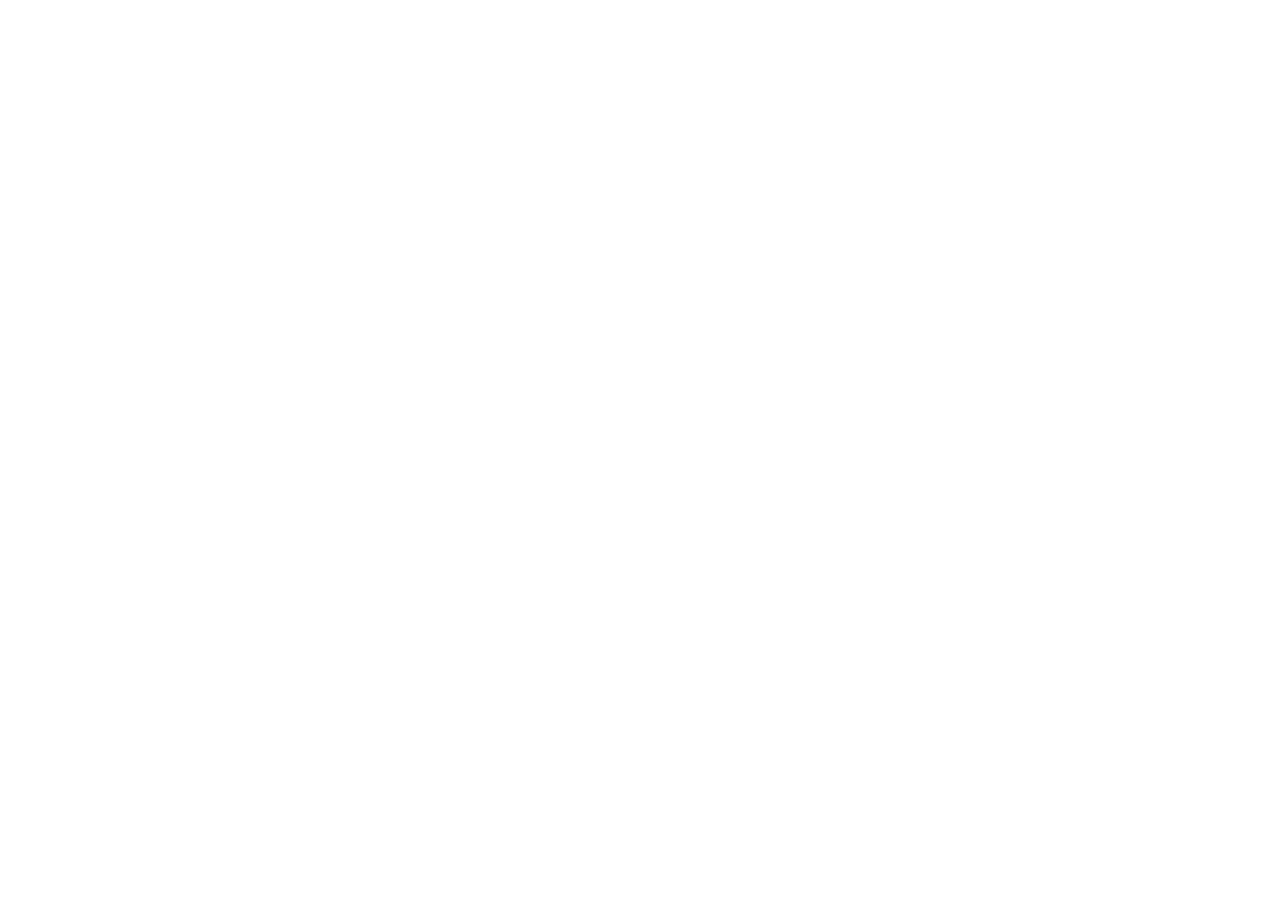
==== index.html @ ad571a96 "first commit" ====
<!DOCTYPE html>
<html lang="en">

<head>
  <meta charset="UTF-8">
  <meta name="viewport" content="width=device-width, initial-scale=1.0">
  <title>Document</title>
  <link
    href="https://fonts.googleapis.com/css2?family=IBM+Plex+Sans:wght@300;400;600&family=IBM+Plex+Serif:wght@200&display=swap"
    rel="stylesheet">

  <link rel="stylesheet" href="style.css">
</head>

<body>

</body>

</html>
---- style.css ----
:root {
  --ff-sans: "IBM Plex Sans", sans-serif;
  --ff-serif: "IBM Plex Serif", serif;

  /* small screen font-sizes */
  --fs-200: 0.75rem;
  --fs-300: 1rem;
  --fs-400: 1.25rem;
  --fs-500: 1.375rem;
  --fs-600: 1.75rem;
  --fs-900: 2.125rem;

  --fw-200: 200;
  --fw-300: 300;
  --fw-400: 400;
  --fw-700: 700;

  --clr-neutral-100: #fff;
  --clr-neutral-200: #eef1f6;
  --clr-neutral-300: #a9afbc;
  --clr-neutral-400: #737b8c;
  --clr-neutral-500: #434956;
  --clr-neutral-900: #020203;

  --clr-primary-300: #f3f7ff;
  --clr-primary-400: #8ea8da;

  --br: 1rem;
}
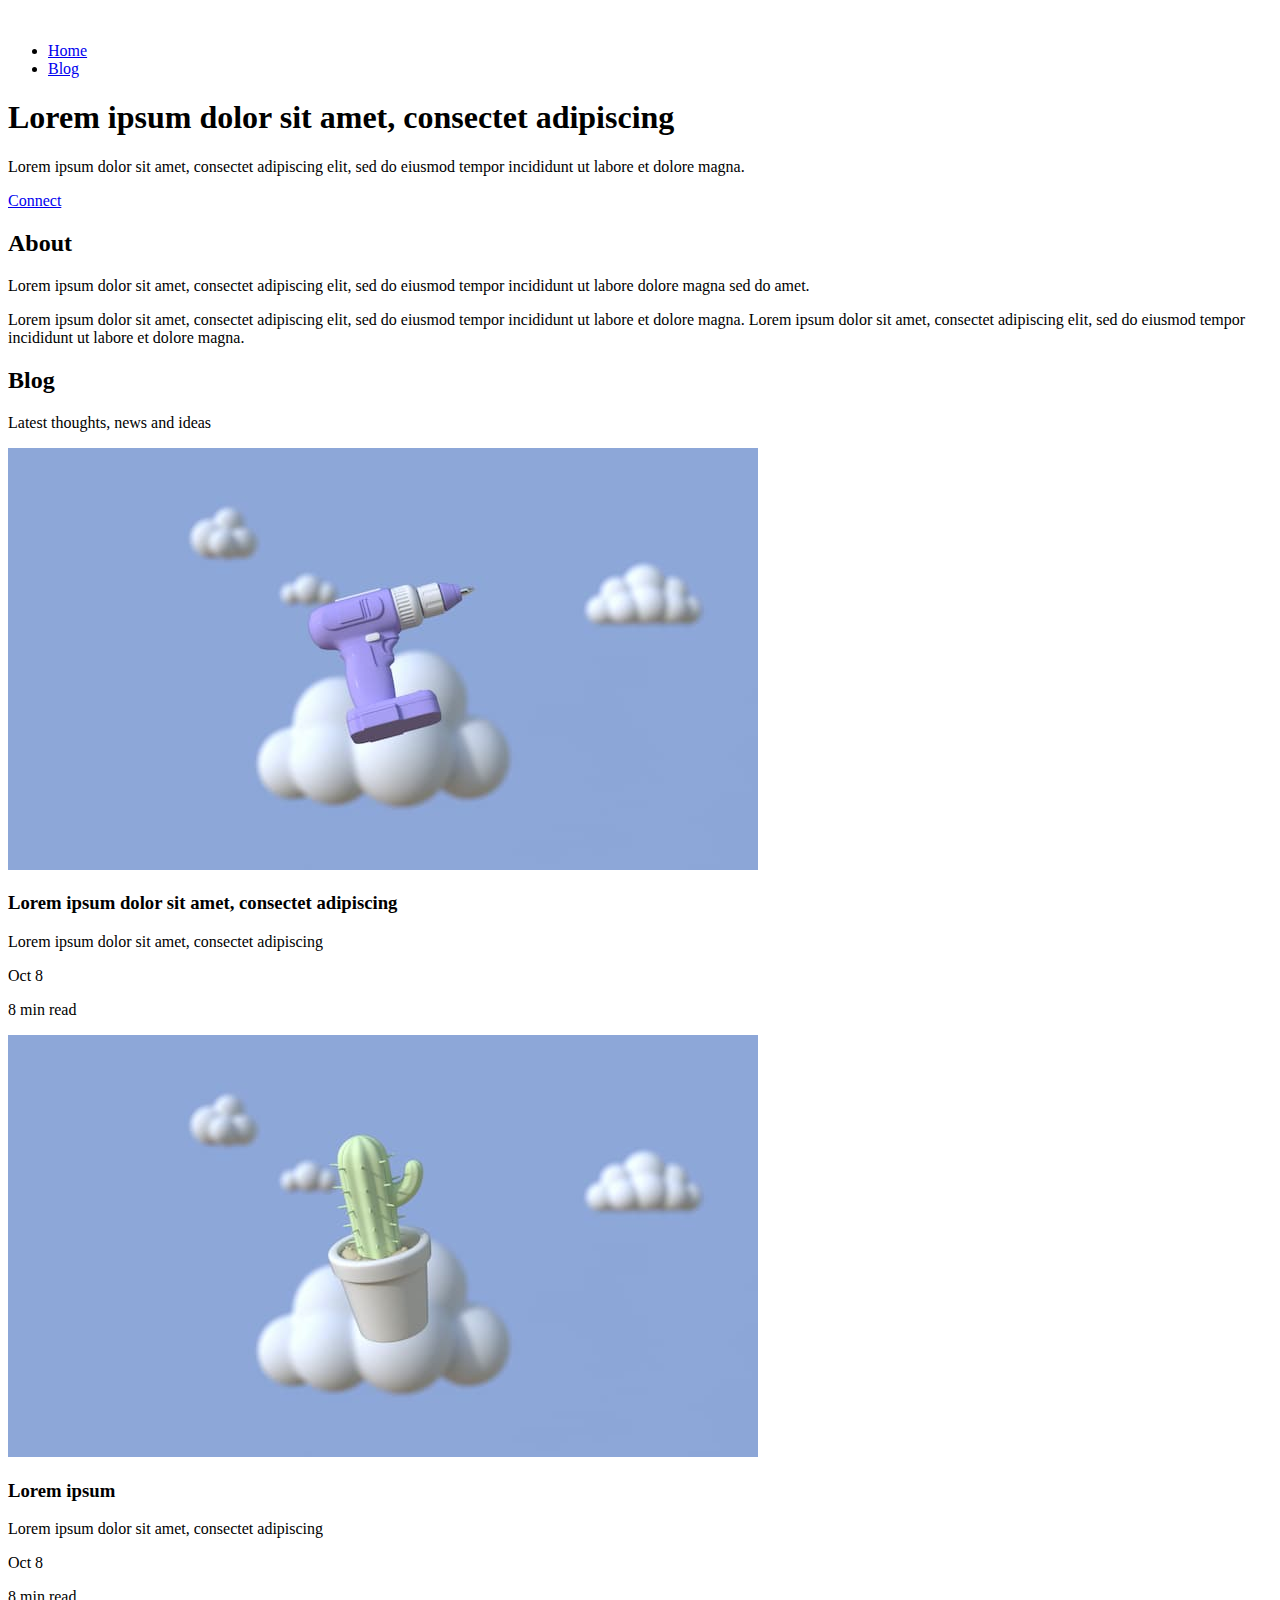
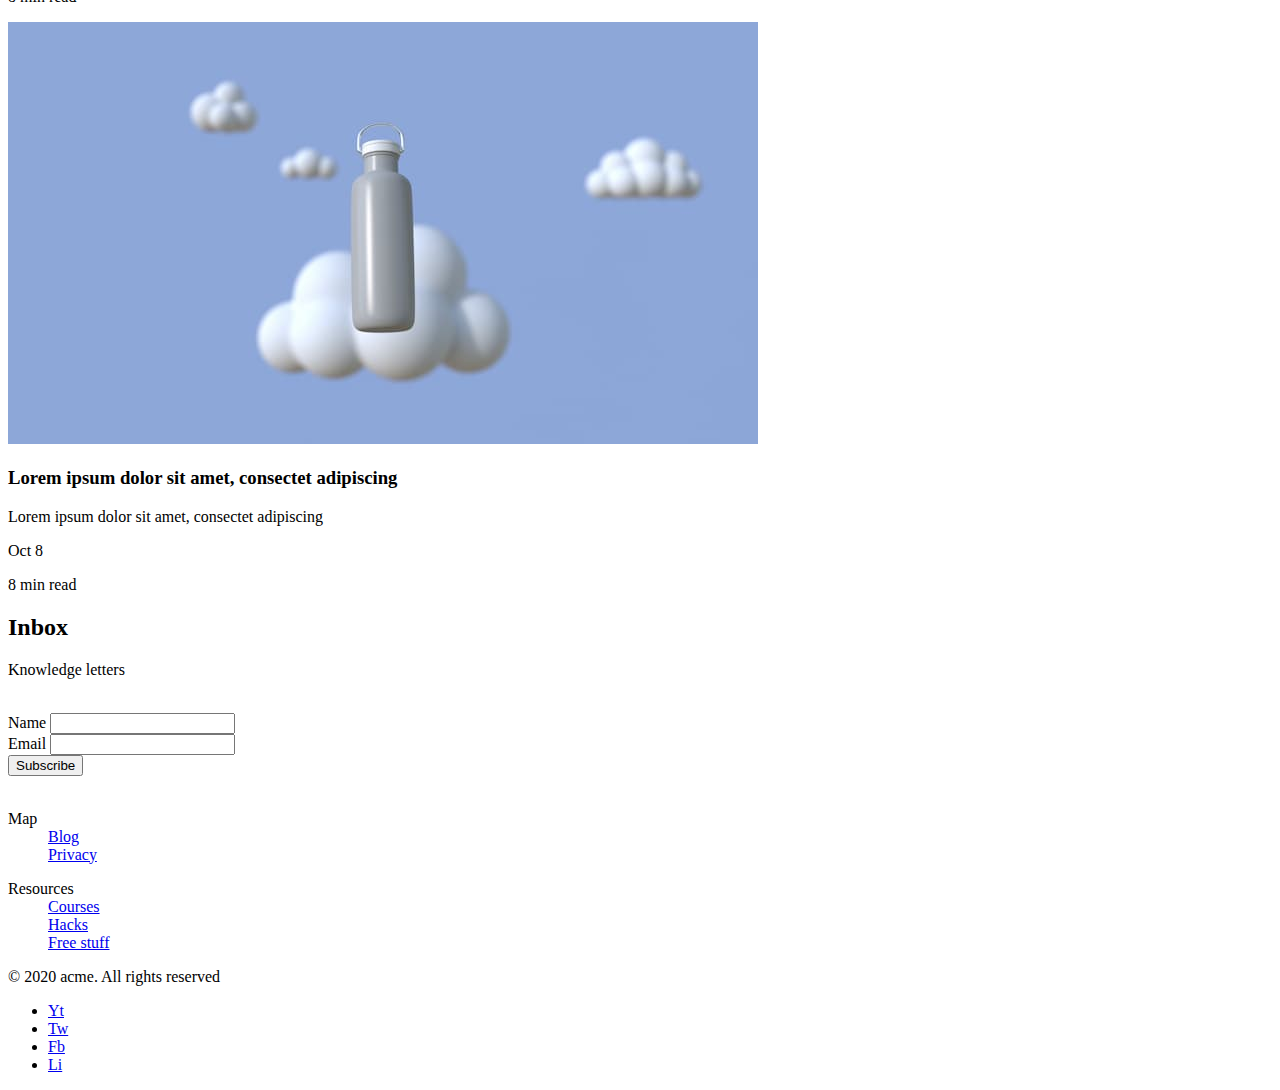
==== commit e5628775: "Home page markup and content" ====
--- a/index.html
+++ b/index.html
@@ -4,16 +4,138 @@
 <head>
   <meta charset="UTF-8">
   <meta name="viewport" content="width=device-width, initial-scale=1.0">
-  <title>Document</title>
-  <link
-    href="https://fonts.googleapis.com/css2?family=IBM+Plex+Sans:wght@300;400;600&family=IBM+Plex+Serif:wght@200&display=swap"
-    rel="stylesheet">
-
+  <title>ACME Design | Home</title>
+  <link href="https://fonts.googleapis.com/css2?family=IBM+Plex+Sans:wght@300;400;600&family=IBM+Plex+Serif:wght@200&display=swap" rel="stylesheet">
   <link rel="stylesheet" href="style.css">
 </head>
 
 <body>
+  <header class="primary-header">
+    <div class="primary-header__inner">
+      <a href="index.html" aria-label="acme home page"><img src="logo.svg" alt="" class="logo"></a>
+      <nav class="primary-nav">
+        <ul class="primary-nav__list">
+          <li><a href="index.html">Home</a></li>
+          <li><a href="blog.html">Blog</a></li>
+        </ul>
+      </nav>
+    </div>
+  </header>
 
+  <section class="intro text-serif">
+    <div class="container">
+      <h1 class="page-title">Lorem ipsum dolor sit amet, consectet adipiscing</h1>
+      <p class="page-intro">Lorem ipsum dolor sit amet, consectet adipiscing elit, sed do eiusmod tempor incididunt ut
+        labore et dolore magna.</p>
+      <a href="#" class="btn">Connect</a>
+    </div>
+  </section>
+
+  <section class="about text-500 text-serif">
+    <div class="container">
+      <header>
+        <h2 class="section-title">About</h2>
+      </header>
+      <p>Lorem ipsum dolor sit amet, consectet adipiscing elit, sed do eiusmod tempor incididunt ut labore dolore magna
+        sed do amet.</p>
+      <p>Lorem ipsum dolor sit amet, consectet adipiscing elit, sed do eiusmod tempor incididunt ut labore et dolore
+        magna. Lorem ipsum dolor sit amet, consectet adipiscing elit, sed do eiusmod tempor incididunt ut labore et
+        dolore magna.</p>
+    </div>
+  </section>
+
+  <section class="recent-articles bg-primary-300">
+    <div class="container">
+      <header>
+        <h2 class="section-title">Blog</h2>
+        <p class="section-subtitle">Latest thoughts, news and ideas</p>
+      </header>
+
+      <div class="split">
+
+        <article class="article-preview">
+          <img src="img/blog-1.jpg" alt="electric drill">
+          <h3>Lorem ipsum dolor sit amet, consectet adipiscing</h3>
+          <p>Lorem ipsum dolor sit amet, consectet adipiscing</p>
+          <div class="article-info">
+            <time datetime="2020-10-08">Oct 8</time>
+            <p>8 min read</p>
+          </div>
+        </article>
+        <article class="article-preview">
+          <img src="img/blog-2.jpg" alt="cactus">
+          <h3>Lorem ipsum </h3>
+          <p>Lorem ipsum dolor sit amet, consectet adipiscing</p>
+          <div class="article-info">
+            <time datetime="2020-10-08">Oct 8</time>
+            <p>8 min read</p>
+          </div>
+        </article>
+        <article class="article-preview">
+          <img src="img/blog-3.jpg" alt="insulated water bottle">
+          <h3>Lorem ipsum dolor sit amet, consectet adipiscing</h3>
+          <p>Lorem ipsum dolor sit amet, consectet adipiscing</p>
+          <div class="article-info">
+            <time datetime="2020-10-08">Oct 8</time>
+            <p>8 min read</p>
+          </div>
+        </article>
+
+
+      </div>
+    </div>
+  </section>
+
+  <section class="call-to-action">
+    <div class="container">
+      <header>
+        <h2 class="section-title">Inbox</h2>
+        <p class="section-subtitle">Knowledge letters</p>
+      </header>
+      <img src="" alt="">
+
+      <form action="" method="post" class="newsletter">
+        <div>
+          <label for="">Name</label>
+          <input type="text">
+        </div>
+        <div>
+          <label for="">Email</label>
+          <input type="email" name="" id="">
+        </div>
+        <button type="submit">Subscribe</button>
+      </form>
+    </div>
+  </section>
+
+  <footer class="primary-footer">
+    <div class="primary-footer__inner">
+      <a href="index.html" aria-label="acme home page"><img src="logo.svg" alt="" class="logo"></a>
+
+      <dl>
+        <dt class="text-serif">Map</dt>
+        <dd><a href="#">Blog</a></dd>
+        <dd><a href="#">Privacy</a></dd>
+      </dl>
+
+      <dl>
+        <dt class="text-serif">Resources</dt>
+        <dd><a href="#">Courses</a></dd>
+        <dd><a href="#">Hacks</a></dd>
+        <dd><a href="#">Free stuff</a></dd>
+      </dl>
+
+    </div>
+    <div class="split text-serif">
+      <p class="copywrite">© 2020 acme. All rights reserved </p>
+      <ul class="footer-social">
+        <li><a href="#">Yt</a></li>
+        <li><a href="#">Tw</a></li>
+        <li><a href="#">Fb</a></li>
+        <li><a href="#">Li</a></li>
+      </ul>
+    </div>
+  </footer>
 </body>
 
 </html>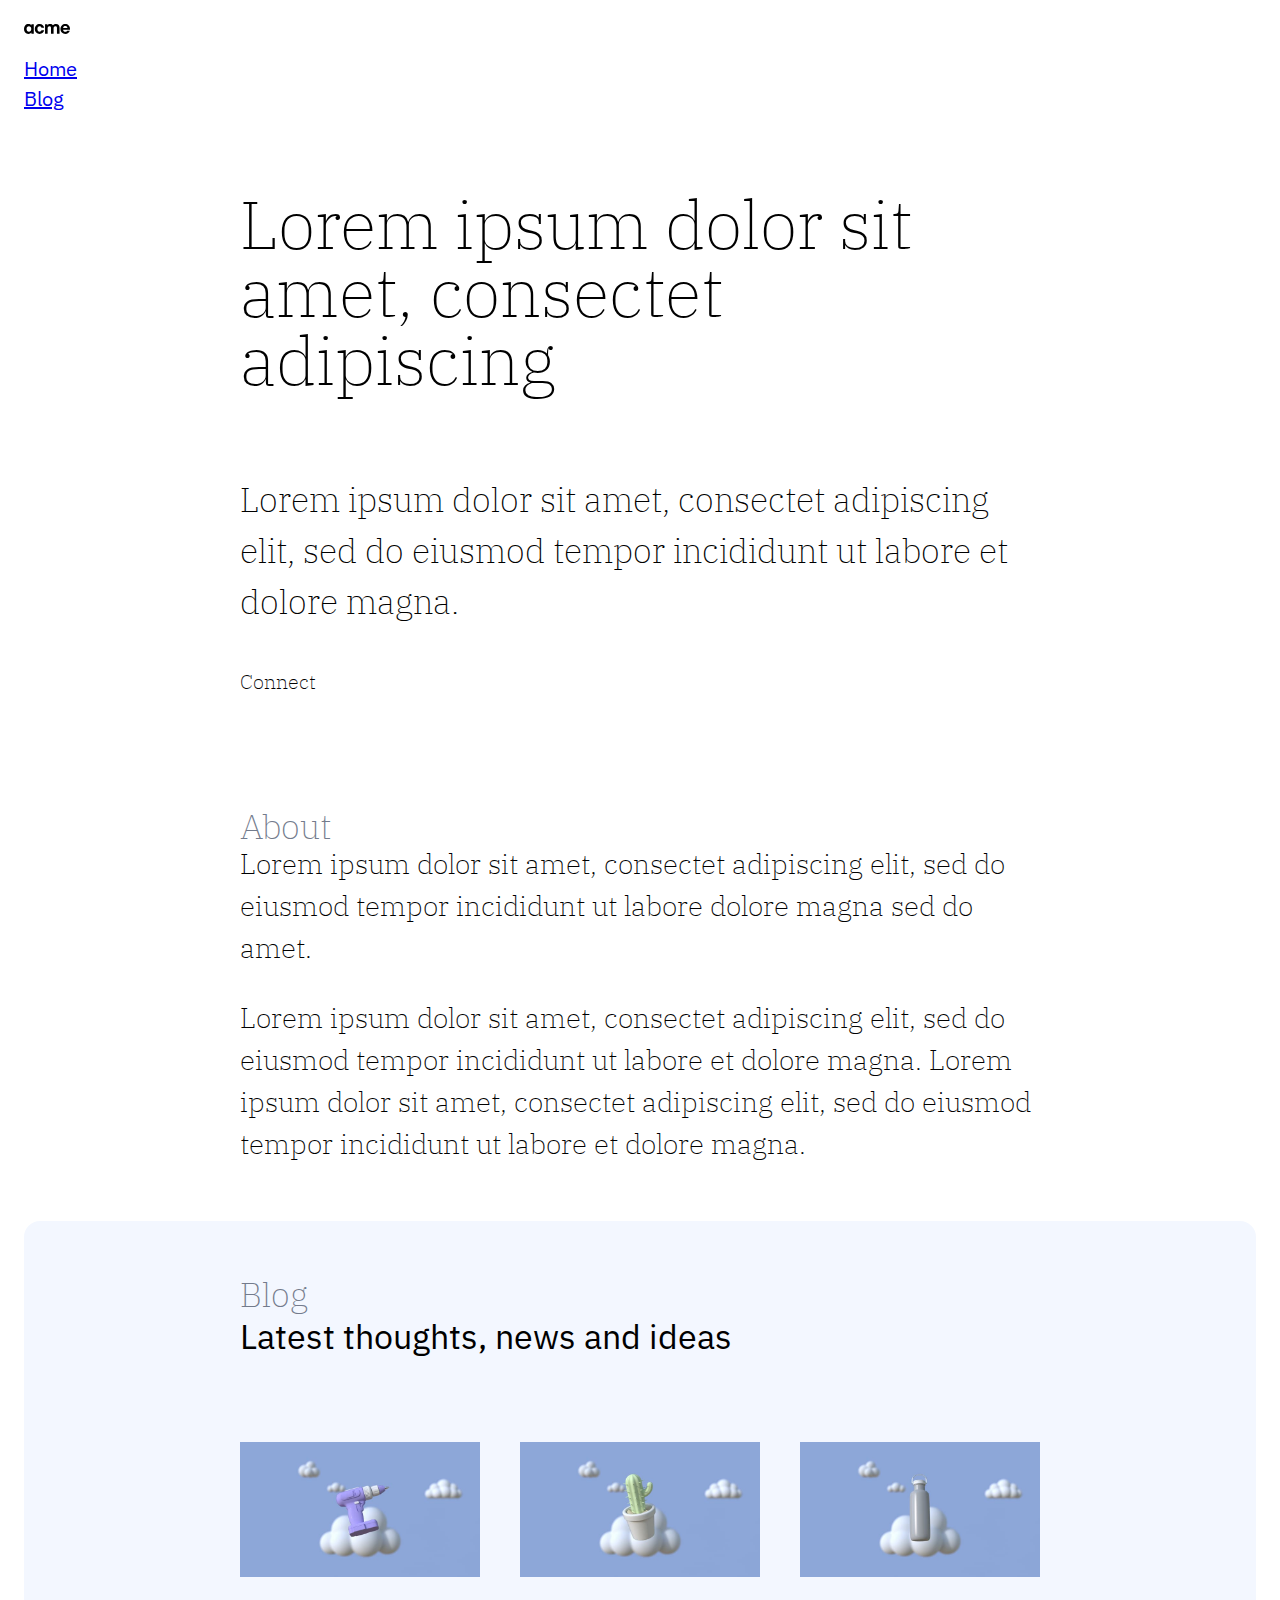
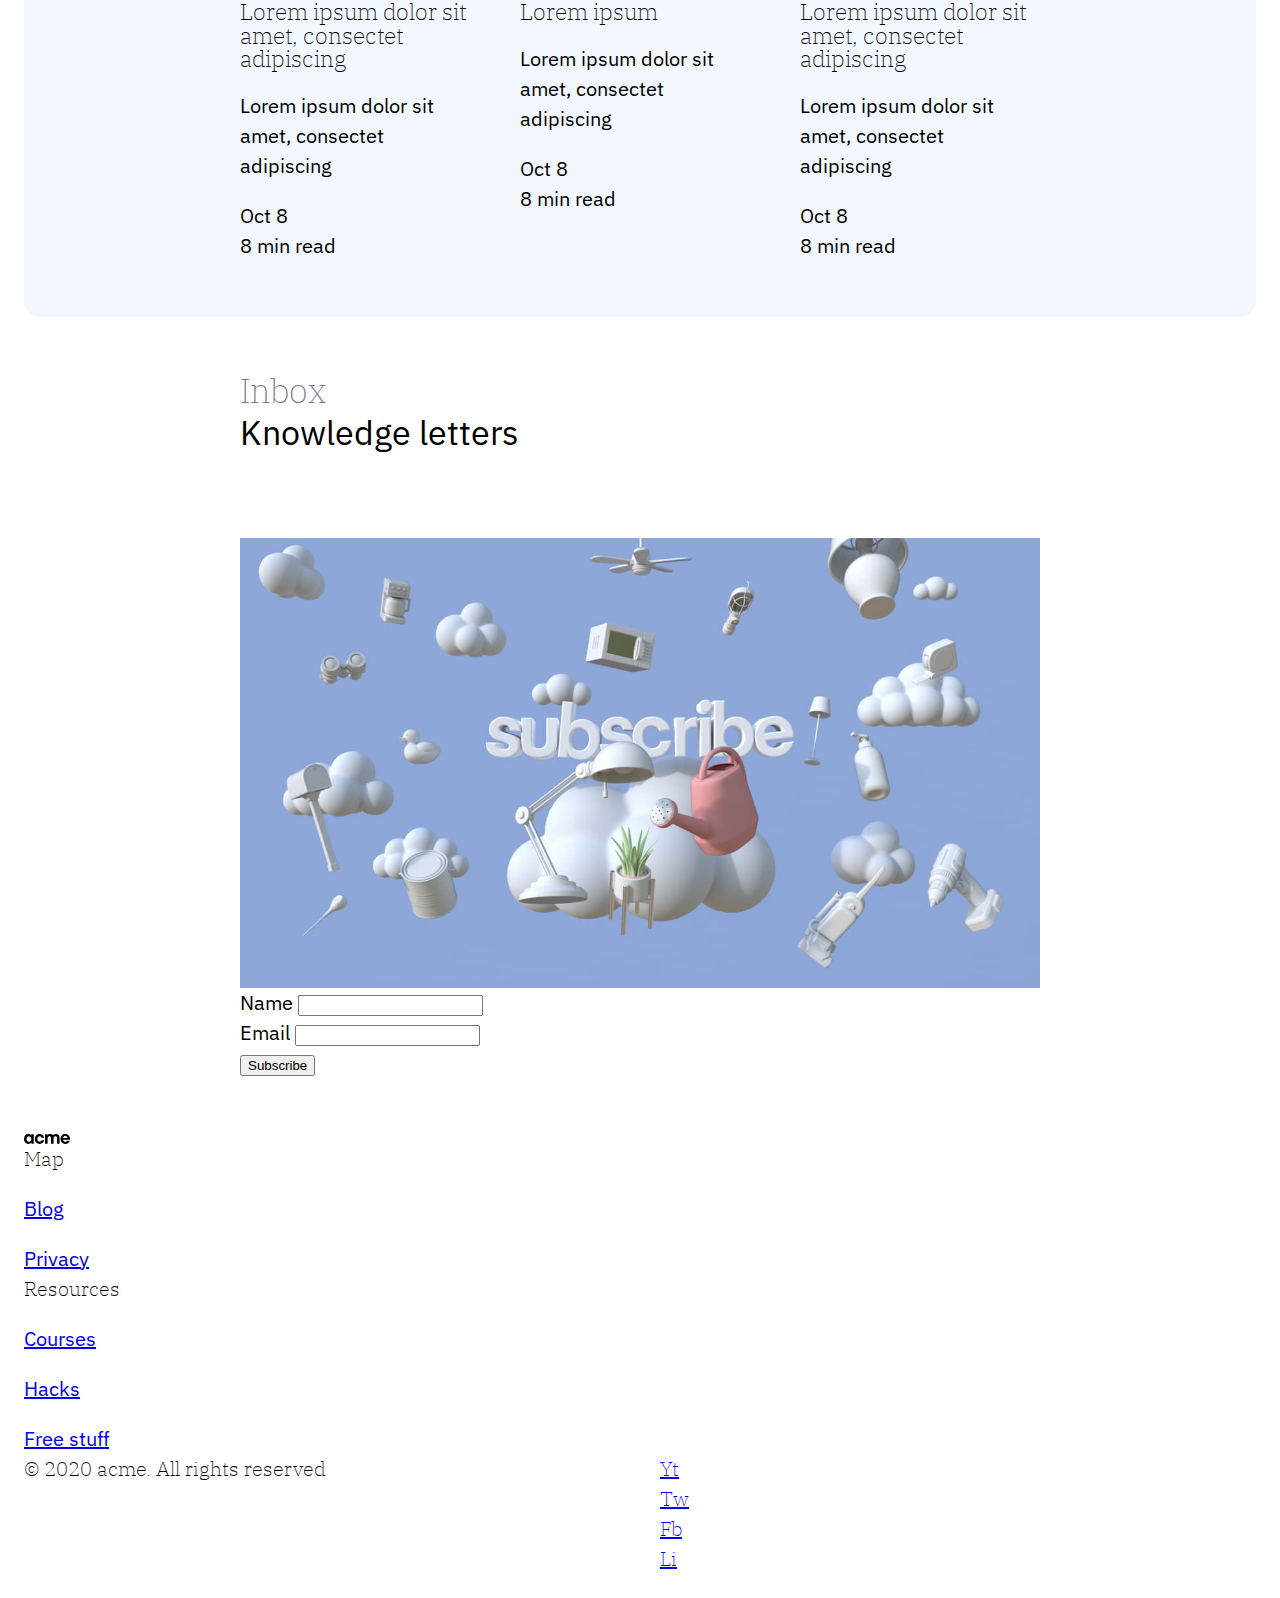
==== commit 216cb518: "Initial typography and layout styles" ====
--- a/index.html
+++ b/index.html
@@ -12,7 +12,7 @@
 <body>
   <header class="primary-header">
     <div class="primary-header__inner">
-      <a href="index.html" aria-label="acme home page"><img src="logo.svg" alt="" class="logo"></a>
+      <a href="index.html" aria-label="acme home page"><img src="img/logo.svg" alt="" class="logo"></a>
       <nav class="primary-nav">
         <ul class="primary-nav__list">
           <li><a href="index.html">Home</a></li>
@@ -23,9 +23,9 @@
   </header>
 
   <section class="intro text-serif">
-    <div class="container">
+    <div class="container flow-content">
       <h1 class="page-title">Lorem ipsum dolor sit amet, consectet adipiscing</h1>
-      <p class="page-intro">Lorem ipsum dolor sit amet, consectet adipiscing elit, sed do eiusmod tempor incididunt ut
+      <p class="page-intro xl-space">Lorem ipsum dolor sit amet, consectet adipiscing elit, sed do eiusmod tempor incididunt ut
         labore et dolore magna.</p>
       <a href="#" class="btn">Connect</a>
     </div>
@@ -36,11 +36,13 @@
       <header>
         <h2 class="section-title">About</h2>
       </header>
-      <p>Lorem ipsum dolor sit amet, consectet adipiscing elit, sed do eiusmod tempor incididunt ut labore dolore magna
-        sed do amet.</p>
-      <p>Lorem ipsum dolor sit amet, consectet adipiscing elit, sed do eiusmod tempor incididunt ut labore et dolore
-        magna. Lorem ipsum dolor sit amet, consectet adipiscing elit, sed do eiusmod tempor incididunt ut labore et
-        dolore magna.</p>
+      <div class="flow-content">
+        <p>Lorem ipsum dolor sit amet, consectet adipiscing elit, sed do eiusmod tempor incididunt ut labore dolore magna
+          sed do amet.</p>
+        <p>Lorem ipsum dolor sit amet, consectet adipiscing elit, sed do eiusmod tempor incididunt ut labore et dolore
+          magna. Lorem ipsum dolor sit amet, consectet adipiscing elit, sed do eiusmod tempor incididunt ut labore et
+          dolore magna.</p>
+      </div>
     </div>
   </section>
 
@@ -51,9 +53,9 @@
         <p class="section-subtitle">Latest thoughts, news and ideas</p>
       </header>
 
-      <div class="split">
+      <div class="split xl-space">
 
-        <article class="article-preview">
+        <article class="article-preview flow-content">
           <img src="img/blog-1.jpg" alt="electric drill">
           <h3>Lorem ipsum dolor sit amet, consectet adipiscing</h3>
           <p>Lorem ipsum dolor sit amet, consectet adipiscing</p>
@@ -62,7 +64,7 @@
             <p>8 min read</p>
           </div>
         </article>
-        <article class="article-preview">
+        <article class="article-preview flow-content">
           <img src="img/blog-2.jpg" alt="cactus">
           <h3>Lorem ipsum </h3>
           <p>Lorem ipsum dolor sit amet, consectet adipiscing</p>
@@ -71,7 +73,7 @@
             <p>8 min read</p>
           </div>
         </article>
-        <article class="article-preview">
+        <article class="article-preview flow-content">
           <img src="img/blog-3.jpg" alt="insulated water bottle">
           <h3>Lorem ipsum dolor sit amet, consectet adipiscing</h3>
           <p>Lorem ipsum dolor sit amet, consectet adipiscing</p>
@@ -92,7 +94,7 @@
         <h2 class="section-title">Inbox</h2>
         <p class="section-subtitle">Knowledge letters</p>
       </header>
-      <img src="" alt="">
+      <img class="xl-space" src="img/newsletter.jpg" alt="floating items">
 
       <form action="" method="post" class="newsletter">
         <div>
@@ -110,15 +112,15 @@
 
   <footer class="primary-footer">
     <div class="primary-footer__inner">
-      <a href="index.html" aria-label="acme home page"><img src="logo.svg" alt="" class="logo"></a>
+      <a href="index.html" aria-label="acme home page"><img src="img/logo.svg" alt="" class="logo"></a>
 
-      <dl>
+      <dl class="flow-content">
         <dt class="text-serif">Map</dt>
         <dd><a href="#">Blog</a></dd>
         <dd><a href="#">Privacy</a></dd>
       </dl>
 
-      <dl>
+      <dl class="flow-content">
         <dt class="text-serif">Resources</dt>
         <dd><a href="#">Courses</a></dd>
         <dd><a href="#">Hacks</a></dd>
--- a/style.css
+++ b/style.css
@@ -27,3 +27,158 @@
 
   --br: 1rem;
 }
+
+@media (min-width: 40em) {
+  :root {
+    --fs-500: 1.75rem;
+    --fs-600: 2.125rem;
+    --fs-900: 4.25rem;
+  }
+}
+
+/* Reset */
+*,
+*::before,
+*::after {
+  box-sizing: border-box;
+}
+
+h1,
+.h1,
+h2,
+.h2,
+h3,
+.h3,
+h4,
+.h4 {
+  line-height: 1;
+}
+
+body,
+h1,
+h2,
+h3,
+p,
+dl,
+dd,
+figure {
+  margin: 0;
+}
+
+ul[class],
+ol[class] {
+  list-style: none;
+  padding: 0;
+}
+
+img {
+  max-width: 100%;
+  height: auto;
+  display: block;
+}
+
+body {
+  line-height: 1.5;
+  font-family: var(--ff-sans);
+  font-size: var(--fs-400);
+  padding: 1.5rem;
+}
+
+.bg-primary-300 {
+  background-color: var(--clr-primary-300);
+  border-radius: 1rem;
+  padding-left: 1rem;
+  padding-right: 1rem;
+}
+
+/* Typography */
+
+h1,
+h2,
+h3,
+.text-serif {
+  font-family: var(--ff-serif);
+  font-weight: var(--fw-200);
+}
+
+.text-500 {
+  font-size: var(--fs-500);
+}
+
+.page-title {
+  font-size: var(--fs-900);
+}
+
+.page-intro {
+  font-size: var(--fs-600);
+}
+
+.section-title {
+  font-size: var(--fs-600);
+  color: var(--clr-neutral-400);
+}
+
+.section-subtitle {
+  font-size: var(--fs-600);
+}
+
+.btn {
+  display: inline-block;
+  text-decoration: none;
+  color: var(--clr-neutral-900);
+}
+
+/* General Layout */
+
+section {
+  padding: 2.5rem 0;
+}
+
+@media (min-width: 40em) {
+  section {
+    padding: 3.5rem;
+  }
+}
+
+.container {
+  max-width: 50rem;
+  margin: 0 auto;
+}
+
+.flow-content > * + * {
+  margin-top: var(--flow-spacer, 1em);
+}
+
+.split {
+  display: flex;
+  flex-direction: column;
+  /* gap unsupported in Safari - check this */
+  /* gap: 2.5rem;  */
+}
+
+.split > * + * {
+  margin: 4rem 0 0 0;
+}
+
+.split > * {
+  flex-basis: 100%;
+}
+
+@media (min-width: 40em) {
+  .split {
+    flex-direction: row;
+  }
+  .split > * + * {
+    margin: 0 0 0 2.5rem;
+  }
+}
+
+.xl-space {
+  margin-top: 5rem;
+}
+
+/* Homepage styles */
+
+.intro {
+  --flow-spacer: 2em;
+}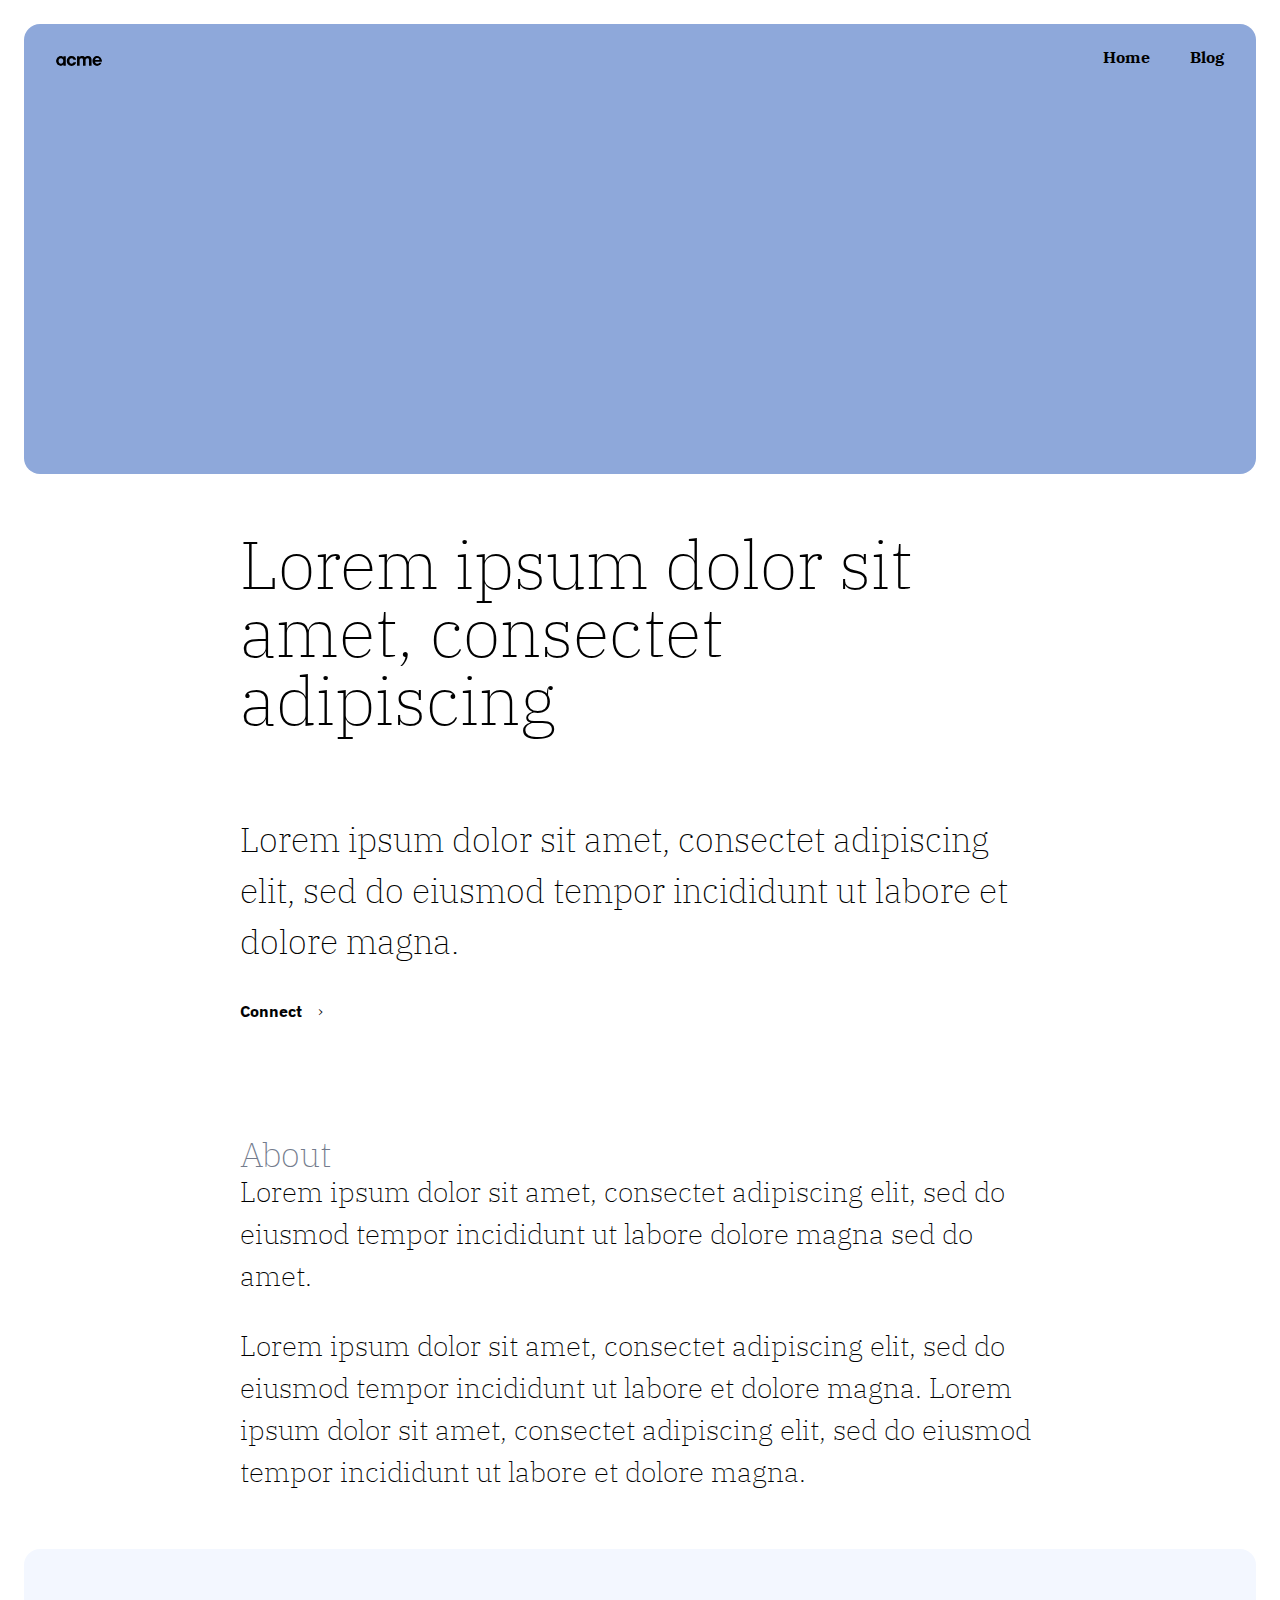
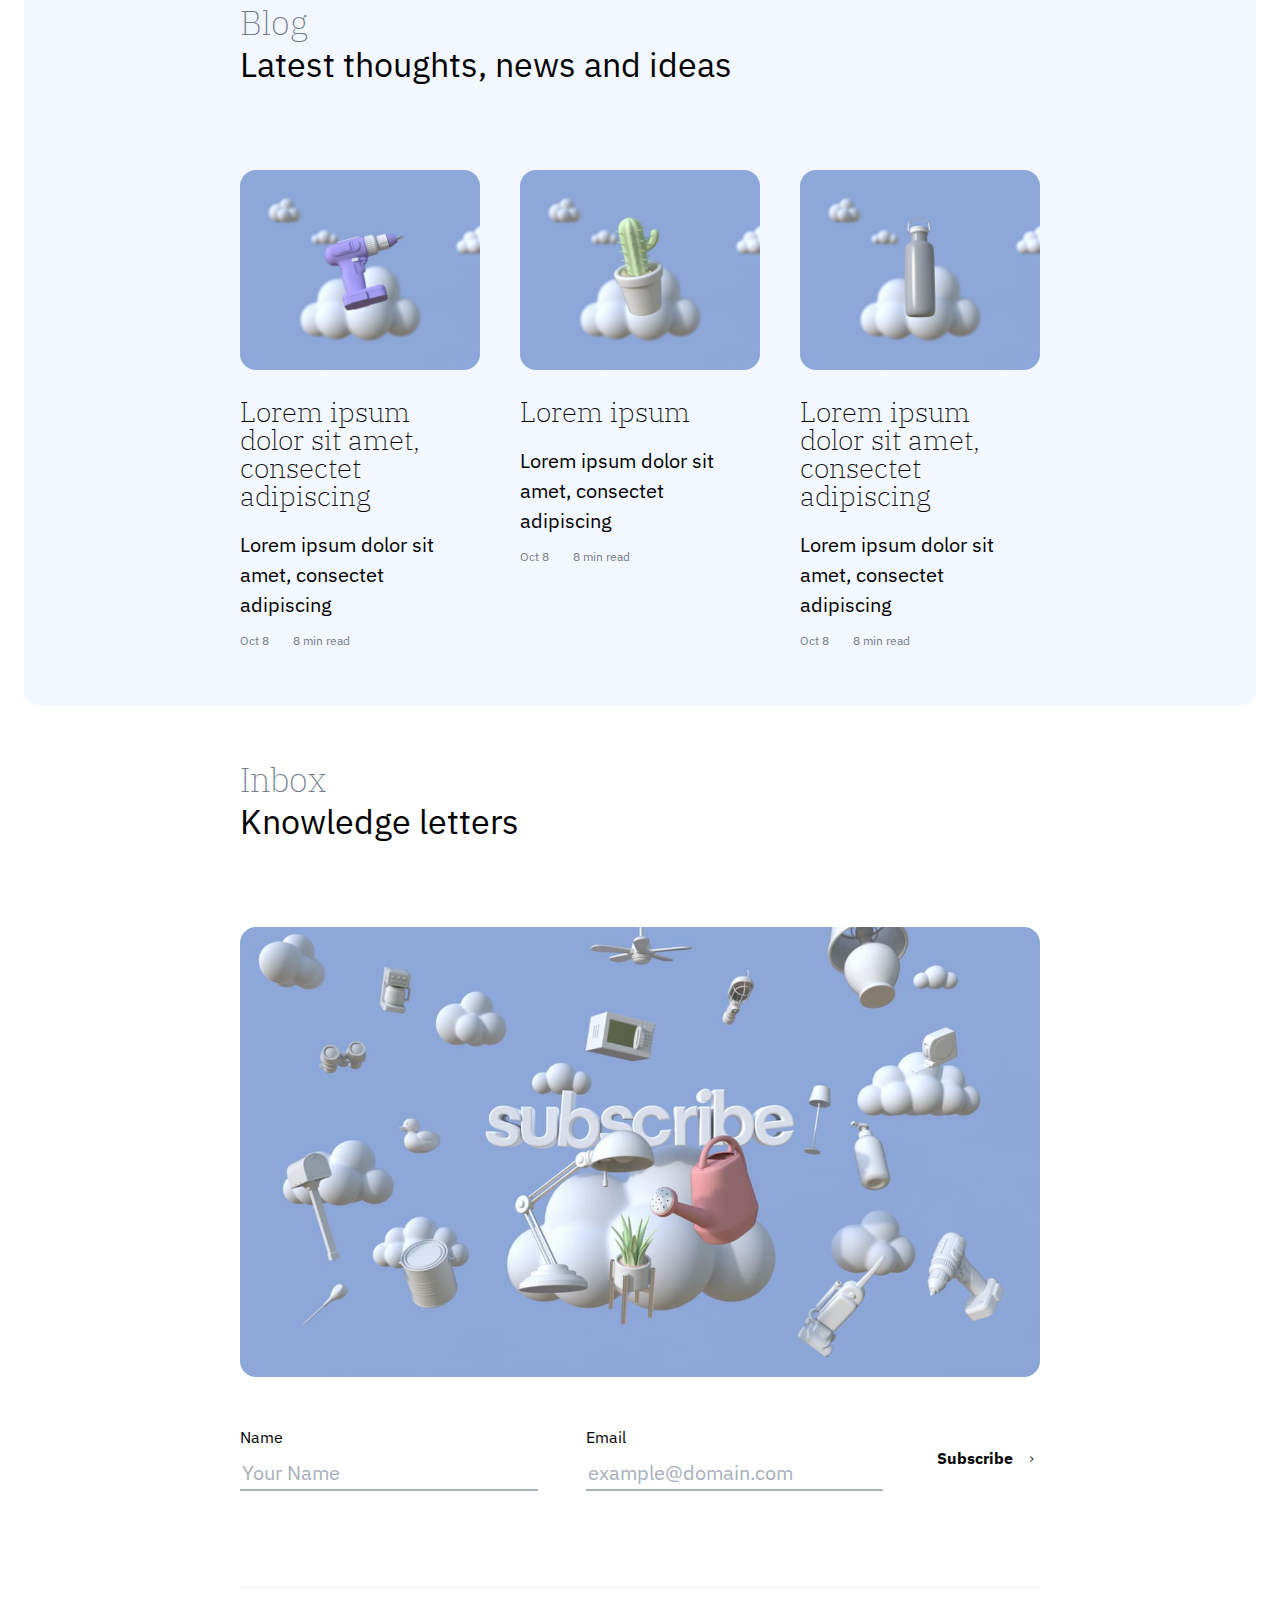
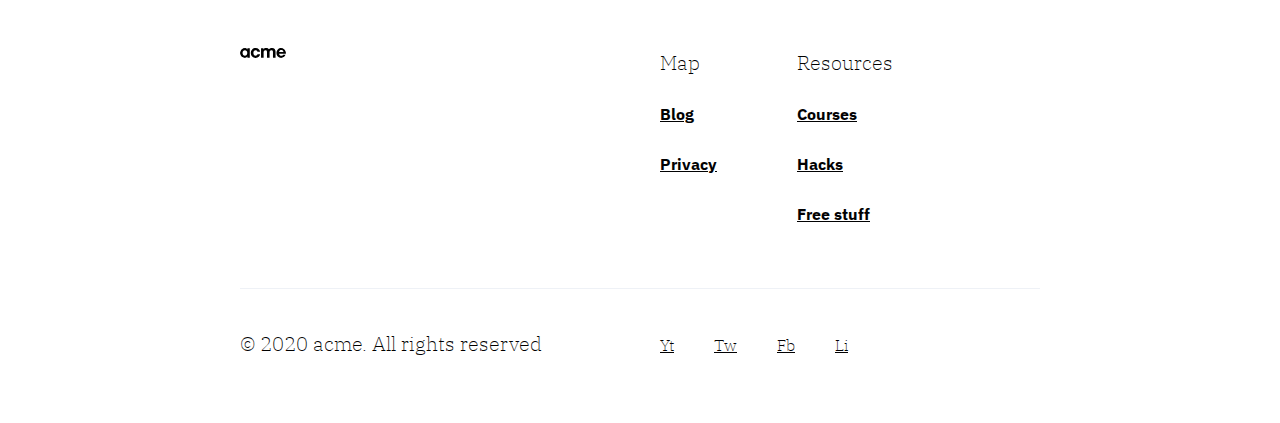
==== commit a1d854dc: "Add overall page styling and revise structure" ====
--- a/index.html
+++ b/index.html
@@ -59,7 +59,7 @@
           <img src="img/blog-1.jpg" alt="electric drill">
           <h3>Lorem ipsum dolor sit amet, consectet adipiscing</h3>
           <p>Lorem ipsum dolor sit amet, consectet adipiscing</p>
-          <div class="article-info">
+          <div class="info">
             <time datetime="2020-10-08">Oct 8</time>
             <p>8 min read</p>
           </div>
@@ -68,7 +68,7 @@
           <img src="img/blog-2.jpg" alt="cactus">
           <h3>Lorem ipsum </h3>
           <p>Lorem ipsum dolor sit amet, consectet adipiscing</p>
-          <div class="article-info">
+          <div class="info">
             <time datetime="2020-10-08">Oct 8</time>
             <p>8 min read</p>
           </div>
@@ -77,7 +77,7 @@
           <img src="img/blog-3.jpg" alt="insulated water bottle">
           <h3>Lorem ipsum dolor sit amet, consectet adipiscing</h3>
           <p>Lorem ipsum dolor sit amet, consectet adipiscing</p>
-          <div class="article-info">
+          <div class="info">
             <time datetime="2020-10-08">Oct 8</time>
             <p>8 min read</p>
           </div>
@@ -95,47 +95,52 @@
         <p class="section-subtitle">Knowledge letters</p>
       </header>
       <img class="xl-space" src="img/newsletter.jpg" alt="floating items">
-
+      <!-- form elements -->
       <form action="" method="post" class="newsletter">
         <div>
-          <label for="">Name</label>
-          <input type="text">
+          <label for="name">Name</label>
+          <input placeholder="Your Name" type="text" name="name" id="name">
         </div>
         <div>
-          <label for="">Email</label>
-          <input type="email" name="" id="">
+          <label for="name">Email</label>
+          <input placeholder="example@domain.com" type="email" name="email" id="email">
         </div>
-        <button type="submit">Subscribe</button>
+        <button class="btn" type="submit">Subscribe</button>
       </form>
+
     </div>
   </section>
 
   <footer class="primary-footer">
-    <div class="primary-footer__inner">
-      <a href="index.html" aria-label="acme home page"><img src="img/logo.svg" alt="" class="logo"></a>
+    <div class="container">
+      <div class="primary-footer__inner split">
+        <a href="index.html" aria-label="acme home page"><img src="img/logo.svg" alt="" class="logo"></a>
 
-      <dl class="flow-content">
-        <dt class="text-serif">Map</dt>
-        <dd><a href="#">Blog</a></dd>
-        <dd><a href="#">Privacy</a></dd>
-      </dl>
+        <div class="footer-nav">
+          <dl class="flow-content">
+            <dt class="text-serif">Map</dt>
+            <dd><a href="#">Blog</a></dd>
+            <dd><a href="#">Privacy</a></dd>
+          </dl>
 
-      <dl class="flow-content">
-        <dt class="text-serif">Resources</dt>
-        <dd><a href="#">Courses</a></dd>
-        <dd><a href="#">Hacks</a></dd>
-        <dd><a href="#">Free stuff</a></dd>
-      </dl>
+          <dl class="flow-content">
+            <dt class="text-serif">Resources</dt>
+            <dd><a href="#">Courses</a></dd>
+            <dd><a href="#">Hacks</a></dd>
+            <dd><a href="#">Free stuff</a></dd>
+          </dl>
+        </div>
+      </div>
 
-    </div>
-    <div class="split text-serif">
-      <p class="copywrite">© 2020 acme. All rights reserved </p>
-      <ul class="footer-social">
-        <li><a href="#">Yt</a></li>
-        <li><a href="#">Tw</a></li>
-        <li><a href="#">Fb</a></li>
-        <li><a href="#">Li</a></li>
-      </ul>
+      <div class="split text-serif">
+        <p class="copywrite">© 2020 acme. All rights reserved </p>
+        <ul class="footer-social">
+          <li><a href="#">Yt</a></li>
+          <li><a href="#">Tw</a></li>
+          <li><a href="#">Fb</a></li>
+          <li><a href="#">Li</a></li>
+        </ul>
+      </div>
     </div>
   </footer>
 </body>
--- a/style.css
+++ b/style.css
@@ -71,10 +71,20 @@
   padding: 0;
 }
 
+input,
+button,
+textarea,
+select {
+  /* form elements don't inherit much, so good for reset */
+  font: inherit;
+}
+
 img {
   max-width: 100%;
   height: auto;
   display: block;
+  /* br not usually here in reset for most projects */
+  border-radius: var(--br);
 }
 
 body {
@@ -101,6 +111,17 @@
   font-weight: var(--fw-200);
 }
 
+a {
+  font-weight: var(--fw-700);
+  font-size: var(--fs-300);
+  color: var(--clr-neutral-900);
+}
+
+a:hover,
+a:focus {
+  color: var(--clr-primary-400);
+}
+
 .text-500 {
   font-size: var(--fs-500);
 }
@@ -124,8 +145,25 @@
 
 .btn {
   display: inline-block;
+  cursor: pointer;
+  border: 0;
+  background: none;
+  font-weight: var(--fw-700);
+  font-size: var(--fs-300);
+  font-family: var(--ff-sans);
   text-decoration: none;
   color: var(--clr-neutral-900);
+}
+
+.btn::after {
+  content: "\203A";
+  margin-left: 1em;
+  font-weight: var(--fw-300);
+}
+
+.btn:hover,
+.btn:focus {
+  color: var(--clr-primary-400);
 }
 
 /* General Layout */
@@ -152,7 +190,6 @@
 .split {
   display: flex;
   flex-direction: column;
-  /* gap unsupported in Safari - check this */
   /* gap: 2.5rem;  */
 }
 
@@ -175,6 +212,175 @@
 
 .xl-space {
   margin-top: 5rem;
+}
+
+/* Components */
+
+.primary-header {
+  background-color: var(--clr-primary-400);
+  min-height: 50vh;
+  border-radius: var(--br);
+  padding: 2rem;
+}
+
+.primary-nav {
+  position: fixed; /* position:fixed only cares about viewport */
+  bottom: 0.5em;
+  left: 0.5em;
+  right: 0.5em;
+  border-radius: var(--br);
+  background: var(--clr-neutral-900);
+  font-family: var(--ff-serif);
+}
+
+.primary-nav ul {
+  display: flex;
+  justify-content: space-around;
+  margin: 0;
+  padding: 0.8em 0;
+}
+
+.primary-nav li {
+  line-height: 0;
+}
+
+.primary-nav a {
+  color: var(--clr-neutral-200);
+  text-decoration: none;
+}
+
+/* handle top nav on large screens */
+@media (min-width: 40em) {
+  .primary-nav {
+    position: static;
+    background: transparent;
+  }
+
+  .primary-nav a {
+    color: inherit;
+    text-decoration: none;
+  }
+
+  .primary-header__inner {
+    display: flex;
+    justify-content: space-between;
+  }
+
+  .primary-nav ul {
+    padding: 0;
+    gap: 2em;
+  }
+  
+  /* alternative to gap property */
+  /* .primary-nav li {
+    margin-left: 2em;
+  } */
+
+}
+
+.article-preview h3 {
+  font-size: var(--fs-500);
+}
+
+.article-preview img {
+  object-fit: cover; /* same as background-size: cover but for imgs */
+  height: 12.5rem;   /* usually don't set height on imgs, but need for object-fit */
+  width: 100%;
+}
+
+
+.article-preview .info {
+  display: flex;
+  gap: 2em;
+  font-weight: var(--fw-400);
+  font-size: var(--fs-200);
+  color: var(--clr-neutral-400);
+}
+
+.call-to-action form {
+  margin-top: 3rem;
+  display: flex;
+  flex-direction: column;
+  gap: 3rem;
+}
+
+.call-to-action button {
+  align-self: flex-start;
+}
+
+.call-to-action form > div {
+  flex-grow: 1;
+}
+
+.call-to-action input {
+  width: 100%;
+  border: 0;
+  border-bottom: 2px solid var(--clr-neutral-300);
+}
+
+.call-to-action input:focus {
+  border-color: var(--clr-primary-300);
+  border-width: 4px;
+}
+
+.call-to-action input::placeholder {
+  color: var(--clr-neutral-300);
+  opacity: 1;
+}
+
+.call-to-action label {
+  display: block;
+  margin-bottom: 0.5em;
+  font-size: var(--fs-300);
+  font-weight: var(--fw-400);
+}
+
+@media (min-width: 40em) {
+  .call-to-action form {
+    flex-direction: row;
+  }
+
+  .call-to-action button {
+    align-self: center;
+  }
+}
+
+
+.primary-footer__inner {
+  --border: 1px solid var(--clr-neutral-200);
+  border-top: var(--border);
+  border-bottom: var(--border);
+  padding: 3em 0;
+  margin: 2em 0;
+}
+
+footer {
+  padding-bottom: 2em;
+}
+
+.footer-nav {
+  display: flex;
+
+}
+
+.footer-nav > *:first-child {
+  margin-right: 4em;
+}
+
+/* .footer-nav a {
+  text-decoration: none;
+  font-weight: var(--fw-700);
+  font-size: var(--fs-300);
+  color: var(--clr-neutral-900);
+} */
+
+.footer-social {
+  display: flex;
+  gap: 2em;
+}
+
+.footer-social a {
+  font-weight: var(--fw-200);
 }
 
 /* Homepage styles */
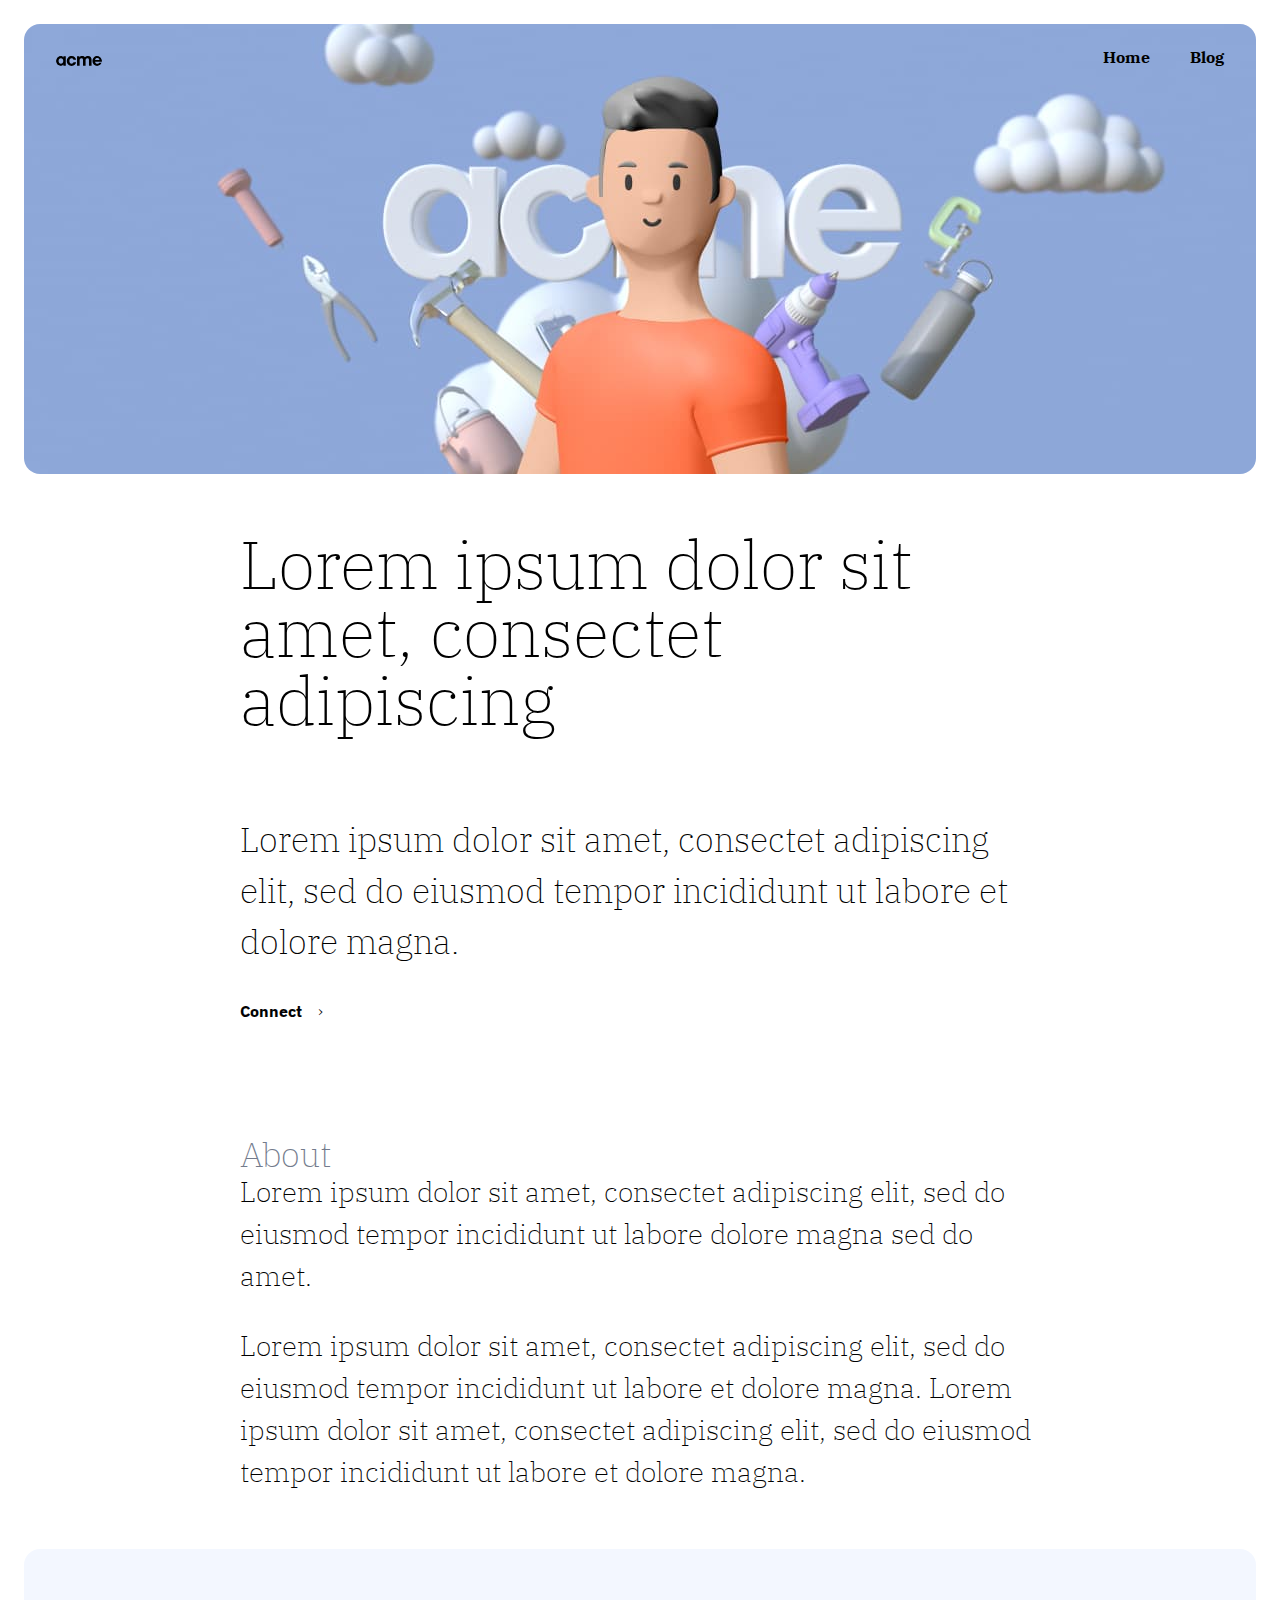
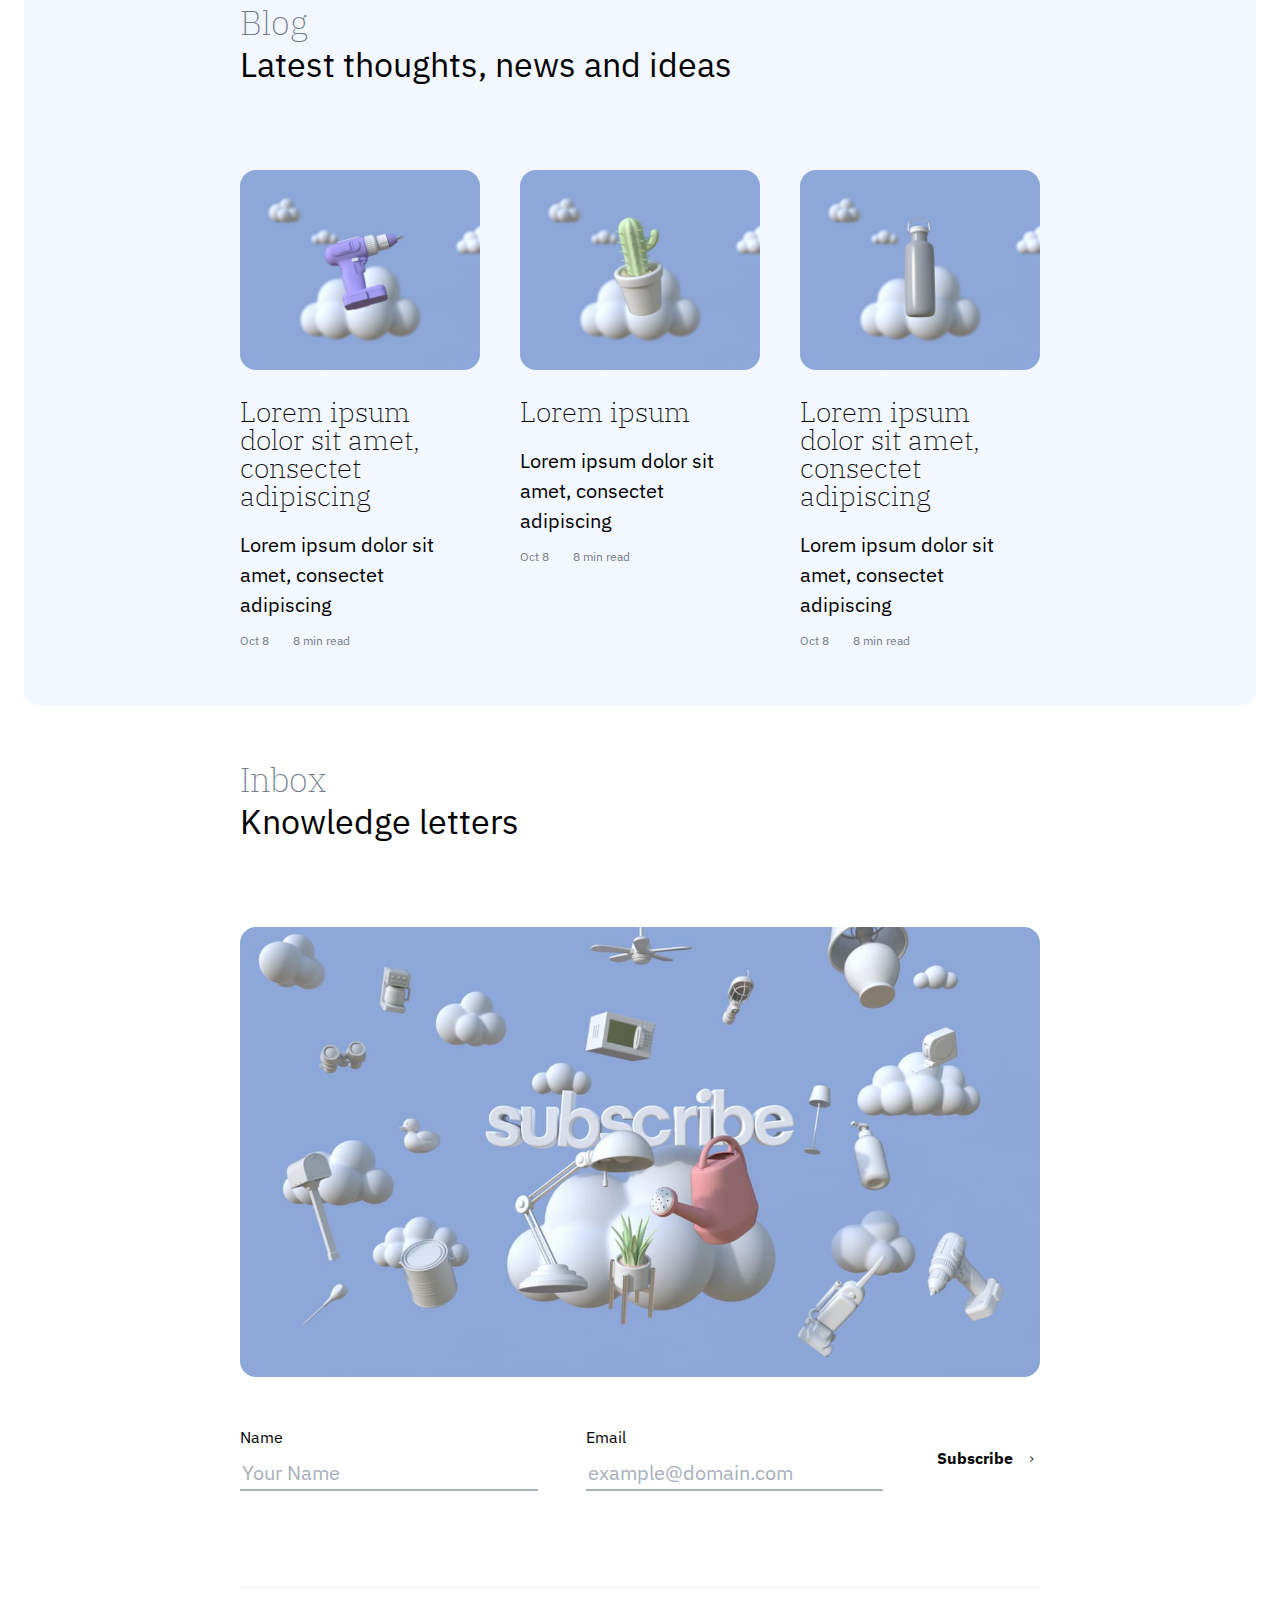
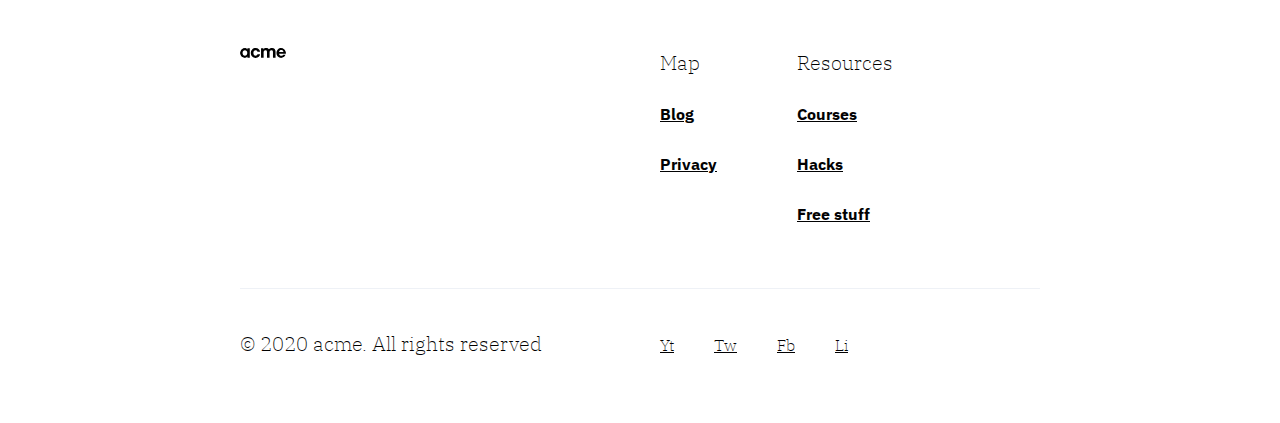
==== commit a0bc6500: "Add blog page and grid styles" ====
--- a/index.html
+++ b/index.html
@@ -9,7 +9,7 @@
   <link rel="stylesheet" href="style.css">
 </head>
 
-<body>
+<body class="page-home">
   <header class="primary-header">
     <div class="primary-header__inner">
       <a href="index.html" aria-label="acme home page"><img src="img/logo.svg" alt="" class="logo"></a>
--- a/style.css
+++ b/style.css
@@ -218,9 +218,32 @@
 
 .primary-header {
   background-color: var(--clr-primary-400);
+  background-size: cover;
   min-height: 50vh;
   border-radius: var(--br);
   padding: 2rem;
+  display: flex;
+  flex-direction: column;
+}
+
+.primary-header .container {
+  width: 100%;
+  margin-top: auto;
+  margin-bottom: auto;
+}
+
+.primary-header .container > * {
+  max-width: 12ch;
+}
+
+.page-home .primary-header {
+  background-image: url(img/hero.jpg);
+  background-position: center center;
+}
+
+.page-blog .primary-header {
+  background-image: url(img/blog.jpg);
+  background-position: center left;
 }
 
 .primary-nav {
@@ -249,6 +272,31 @@
   text-decoration: none;
 }
 
+.secondary-navigation {
+  display: flex;
+  align-items: center;
+  margin: 2rem 0;
+}
+
+.secondary-navigation > a.btn {
+  margin-left: auto;
+}
+
+.categories {
+  margin: 0;
+  display: flex;
+  gap: 2rem;
+}
+
+.categories button {
+  cursor: pointer;
+  text-transform: uppercase;
+  font-size: var(--fs-200);
+  background: transparent;
+  border: 0;
+}
+
+
 /* handle top nav on large screens */
 @media (min-width: 40em) {
   .primary-nav {
@@ -270,7 +318,7 @@
     padding: 0;
     gap: 2em;
   }
-  
+
   /* alternative to gap property */
   /* .primary-nav li {
     margin-left: 2em;
@@ -387,4 +435,59 @@
 
 .intro {
   --flow-spacer: 2em;
+}
+
+/* Blog and Grid */
+
+.article-grid {
+  display: grid;
+  gap: 3em 2em;
+  grid-template-columns: repeat(6, 1fr);
+
+}
+
+.article-grid > * {
+  grid-column: 1 / -1;
+}
+
+@media (min-width: 30em) {
+  .article-grid > *:not(:first-child) {
+    grid-column: span 3;
+  }
+}
+
+@media (min-width: 40em) {
+  
+  .article-grid > *:first-child {
+    grid-column: 1 / -1;
+  }
+
+  /* featured article */
+  .article-grid > .article-preview:first-child {
+    display: grid;
+    grid-template-columns: 1fr 1fr;
+    grid-template-rows: 1fr min-content 1fr;
+    gap: 1em 2em;
+  }
+  .article-grid > .article-preview:first-child img {
+    grid-row: span 3;
+    height: 17.5rem;
+  }
+  .article-grid > .article-preview:first-child > h3 {
+    margin-top: auto;
+  }
+
+  .article-grid > *:nth-child(2),
+  .article-grid > *:nth-child(3) {
+    grid-column: span 3;
+  }
+  .article-grid > *:nth-child(4),
+  .article-grid > *:nth-child(5),
+  .article-grid > *:nth-child(6) {
+    grid-column: span 2;
+  }
+  .article-grid > *:nth-child(7),
+  .article-grid > *:nth-child(8) {
+    grid-column: span 3;
+  }
 }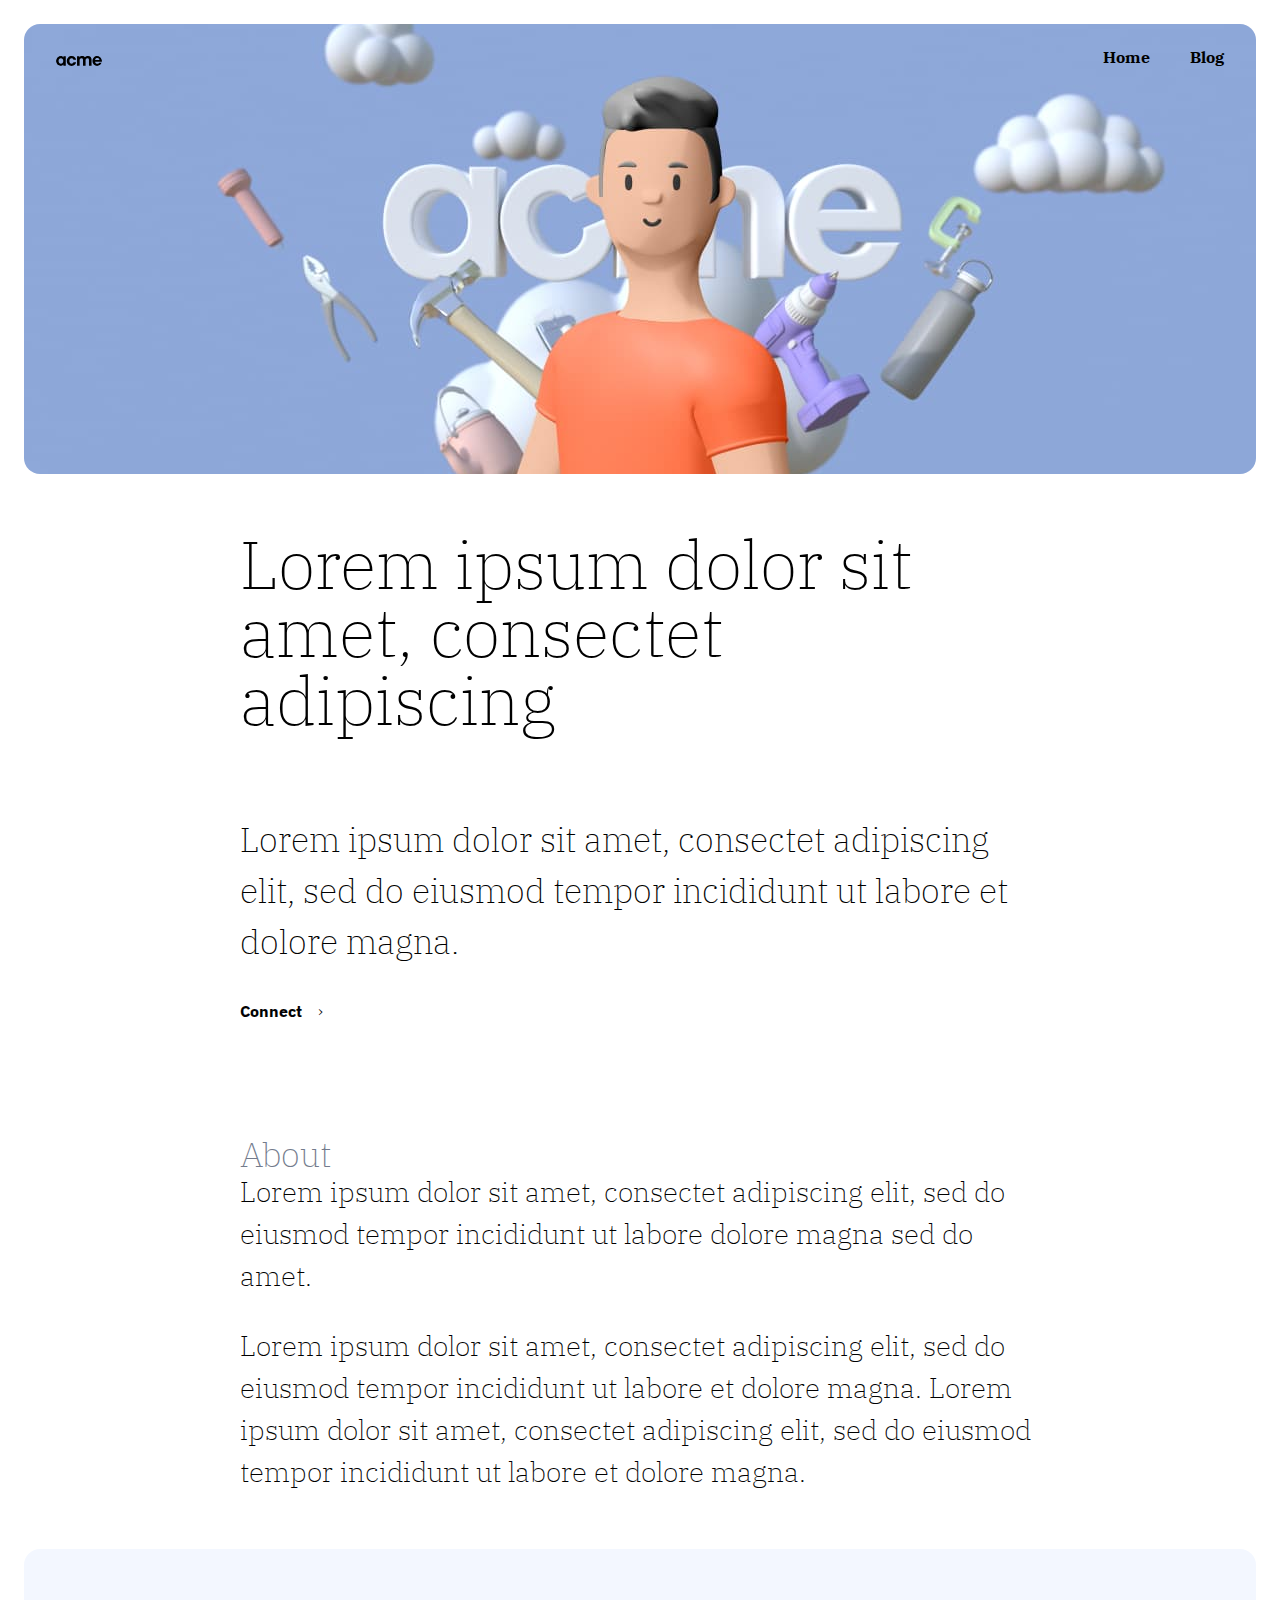
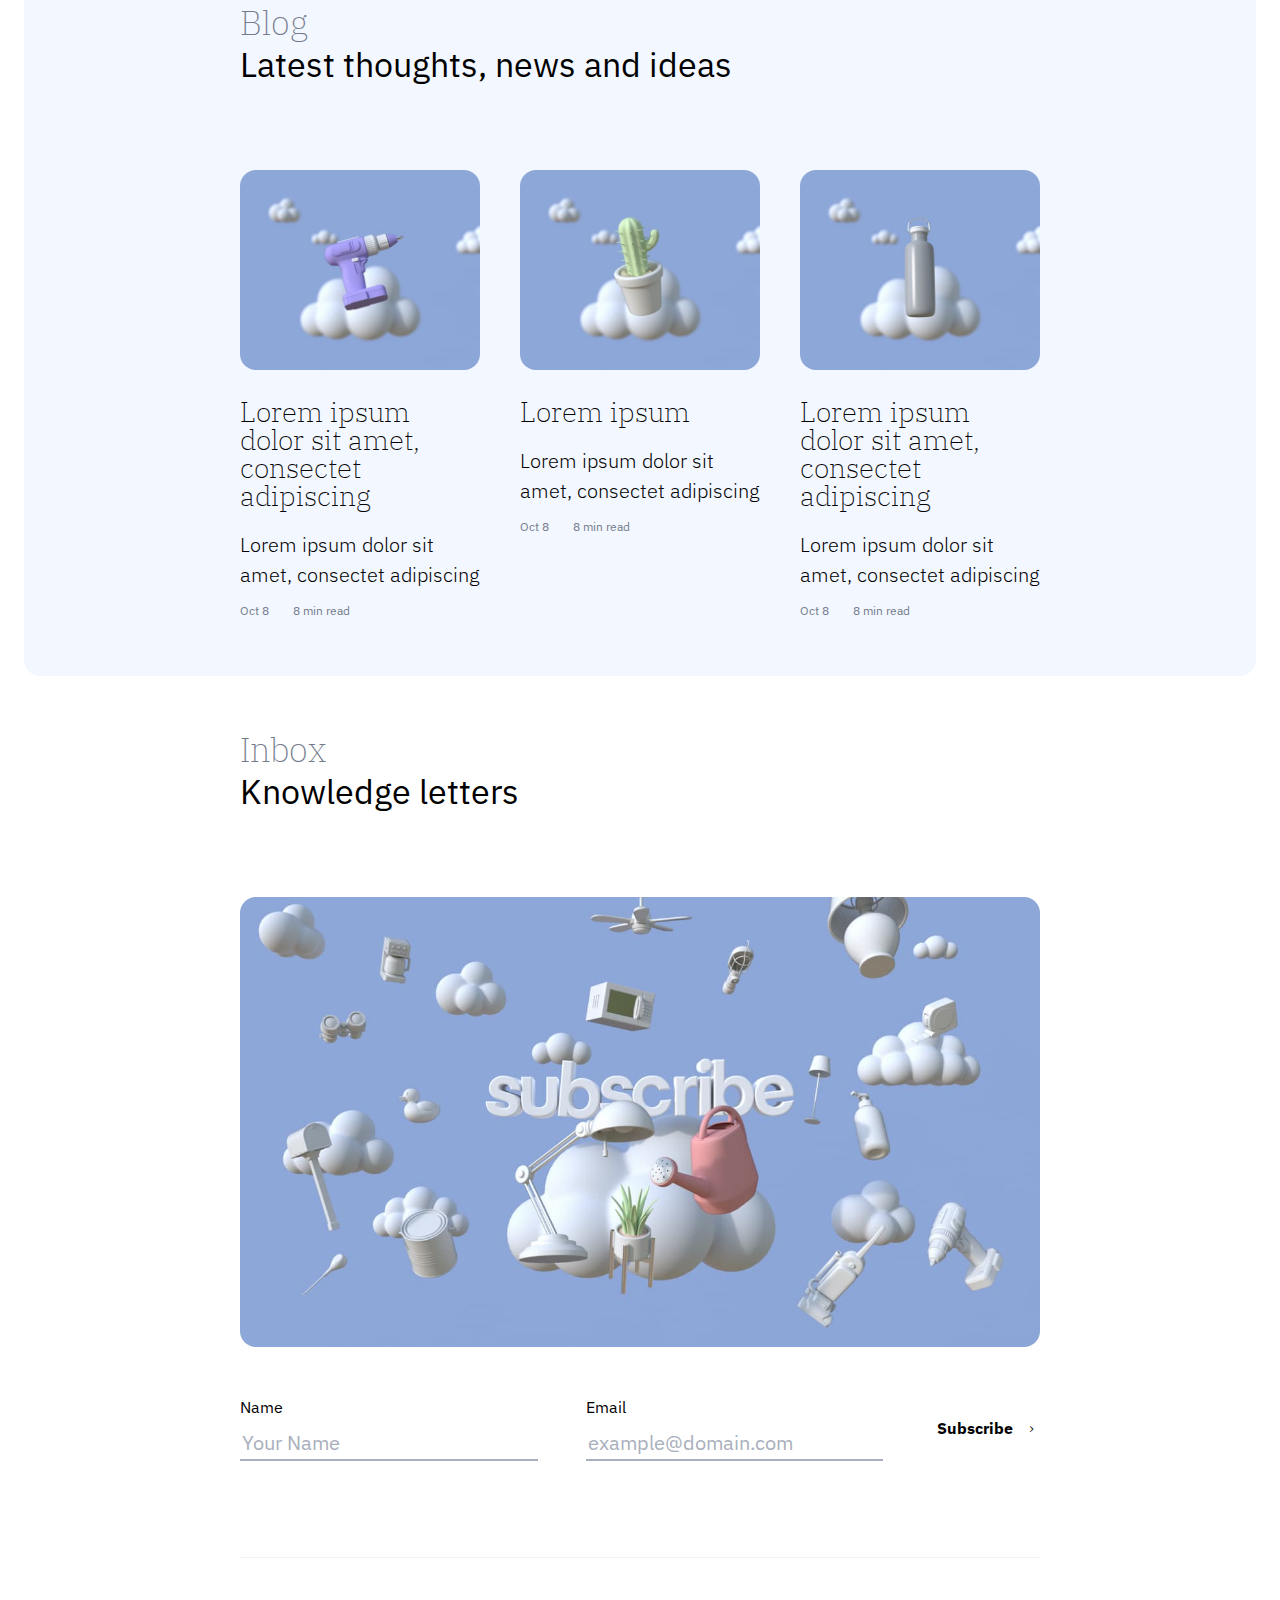
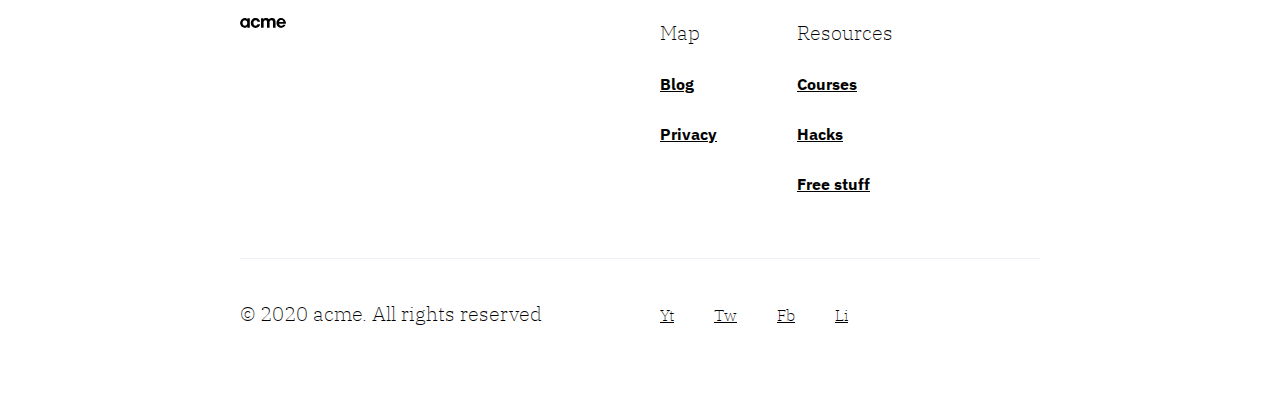
==== commit 2d2589f1: "Add individual article page, update links from home, readme" ====
--- a/index.html
+++ b/index.html
@@ -52,38 +52,40 @@
         <h2 class="section-title">Blog</h2>
         <p class="section-subtitle">Latest thoughts, news and ideas</p>
       </header>
-
       <div class="split xl-space">
-
         <article class="article-preview flow-content">
-          <img src="img/blog-1.jpg" alt="electric drill">
-          <h3>Lorem ipsum dolor sit amet, consectet adipiscing</h3>
-          <p>Lorem ipsum dolor sit amet, consectet adipiscing</p>
+          <a href="article.html" class="flow-content">
+            <img src="img/blog-1.jpg" alt="electric drill">
+            <h3>Lorem ipsum dolor sit amet, consectet adipiscing</h3>
+            <p>Lorem ipsum dolor sit amet, consectet adipiscing</p>
+          </a>
           <div class="info">
             <time datetime="2020-10-08">Oct 8</time>
             <p>8 min read</p>
           </div>
         </article>
         <article class="article-preview flow-content">
-          <img src="img/blog-2.jpg" alt="cactus">
-          <h3>Lorem ipsum </h3>
-          <p>Lorem ipsum dolor sit amet, consectet adipiscing</p>
+          <a href="article.html" class="flow-content">
+            <img src="img/blog-2.jpg" alt="cactus">
+            <h3>Lorem ipsum </h3>
+            <p>Lorem ipsum dolor sit amet, consectet adipiscing</p>
+          </a>
           <div class="info">
             <time datetime="2020-10-08">Oct 8</time>
             <p>8 min read</p>
           </div>
         </article>
         <article class="article-preview flow-content">
-          <img src="img/blog-3.jpg" alt="insulated water bottle">
-          <h3>Lorem ipsum dolor sit amet, consectet adipiscing</h3>
-          <p>Lorem ipsum dolor sit amet, consectet adipiscing</p>
+          <a href="article.html" class="flow-content">
+            <img src="img/blog-3.jpg" alt="insulated water bottle">
+            <h3>Lorem ipsum dolor sit amet, consectet adipiscing</h3>
+            <p>Lorem ipsum dolor sit amet, consectet adipiscing</p>
+          </a> 
           <div class="info">
             <time datetime="2020-10-08">Oct 8</time>
             <p>8 min read</p>
           </div>
         </article>
-
-
       </div>
     </div>
   </section>
--- a/style.css
+++ b/style.css
@@ -134,13 +134,20 @@
   font-size: var(--fs-600);
 }
 
+.article-full h3,
 .section-title {
   font-size: var(--fs-600);
   color: var(--clr-neutral-400);
 }
 
+.article-full h3 + p,
 .section-subtitle {
   font-size: var(--fs-600);
+}
+
+.article-full h3 + p {
+  font-family: var(--ff-serif);
+  margin-top: 0;
 }
 
 .btn {
@@ -211,7 +218,7 @@
 }
 
 .xl-space {
-  margin-top: 5rem;
+  margin-top: 5rem !important;
 }
 
 /* Components */
@@ -244,6 +251,28 @@
 .page-blog .primary-header {
   background-image: url(img/blog.jpg);
   background-position: center left;
+}
+
+.page-article .primary-header {
+  background-image: url(img/article.jpg);
+  background-position: left center;
+  position: relative;
+  overflow: hidden;
+  z-index: 0;
+}
+
+.page-article .primary-header::after {
+  content: "";
+  position: absolute;
+  top: 0;
+  bottom: 0;
+  left: 0;
+  right: 25%;
+  background: linear-gradient(
+    90deg,
+    rgba(255, 255, 255, 0.45),
+    rgba(255, 255, 255, 0)
+  );
 }
 
 .primary-nav {
@@ -326,6 +355,43 @@
 
 }
 
+.article-preview {
+  position: relative;
+  z-index: 0; /* create new stacking context */
+}
+
+.article-preview a {
+  display: block;
+  text-decoration: none;
+  font-size: var(--fs-400);
+  font-weight: var(--fw-300);
+}
+
+.article-preview a:hover,
+.article-preview a:focus {
+  color: inherit;
+}
+
+.article-preview a::before {
+  --offset: -1em;
+  content: "";
+  position: absolute;
+  top: var(--offset);
+  bottom: var(--offset);
+  left: var(--offset);
+  right: var(--offset);
+  z-index: -1;
+  border-radius: var(--br);
+
+  box-shadow: 0 0.75rem 1.25rem rgba(0,0,0,.2);
+  transition: opacity 350ms ease;
+  opacity: 0;
+}
+
+.article-preview:hover a::before {
+  opacity: 1;
+}
+
 .article-preview h3 {
   font-size: var(--fs-500);
 }
@@ -490,4 +556,13 @@
   .article-grid > *:nth-child(8) {
     grid-column: span 3;
   }
+}
+
+/* Individual article page */
+
+.article-full {
+  --flow-spacer: 2em;
+  max-width: 40rem;
+  margin-left: auto;
+  margin-right: auto;
 }